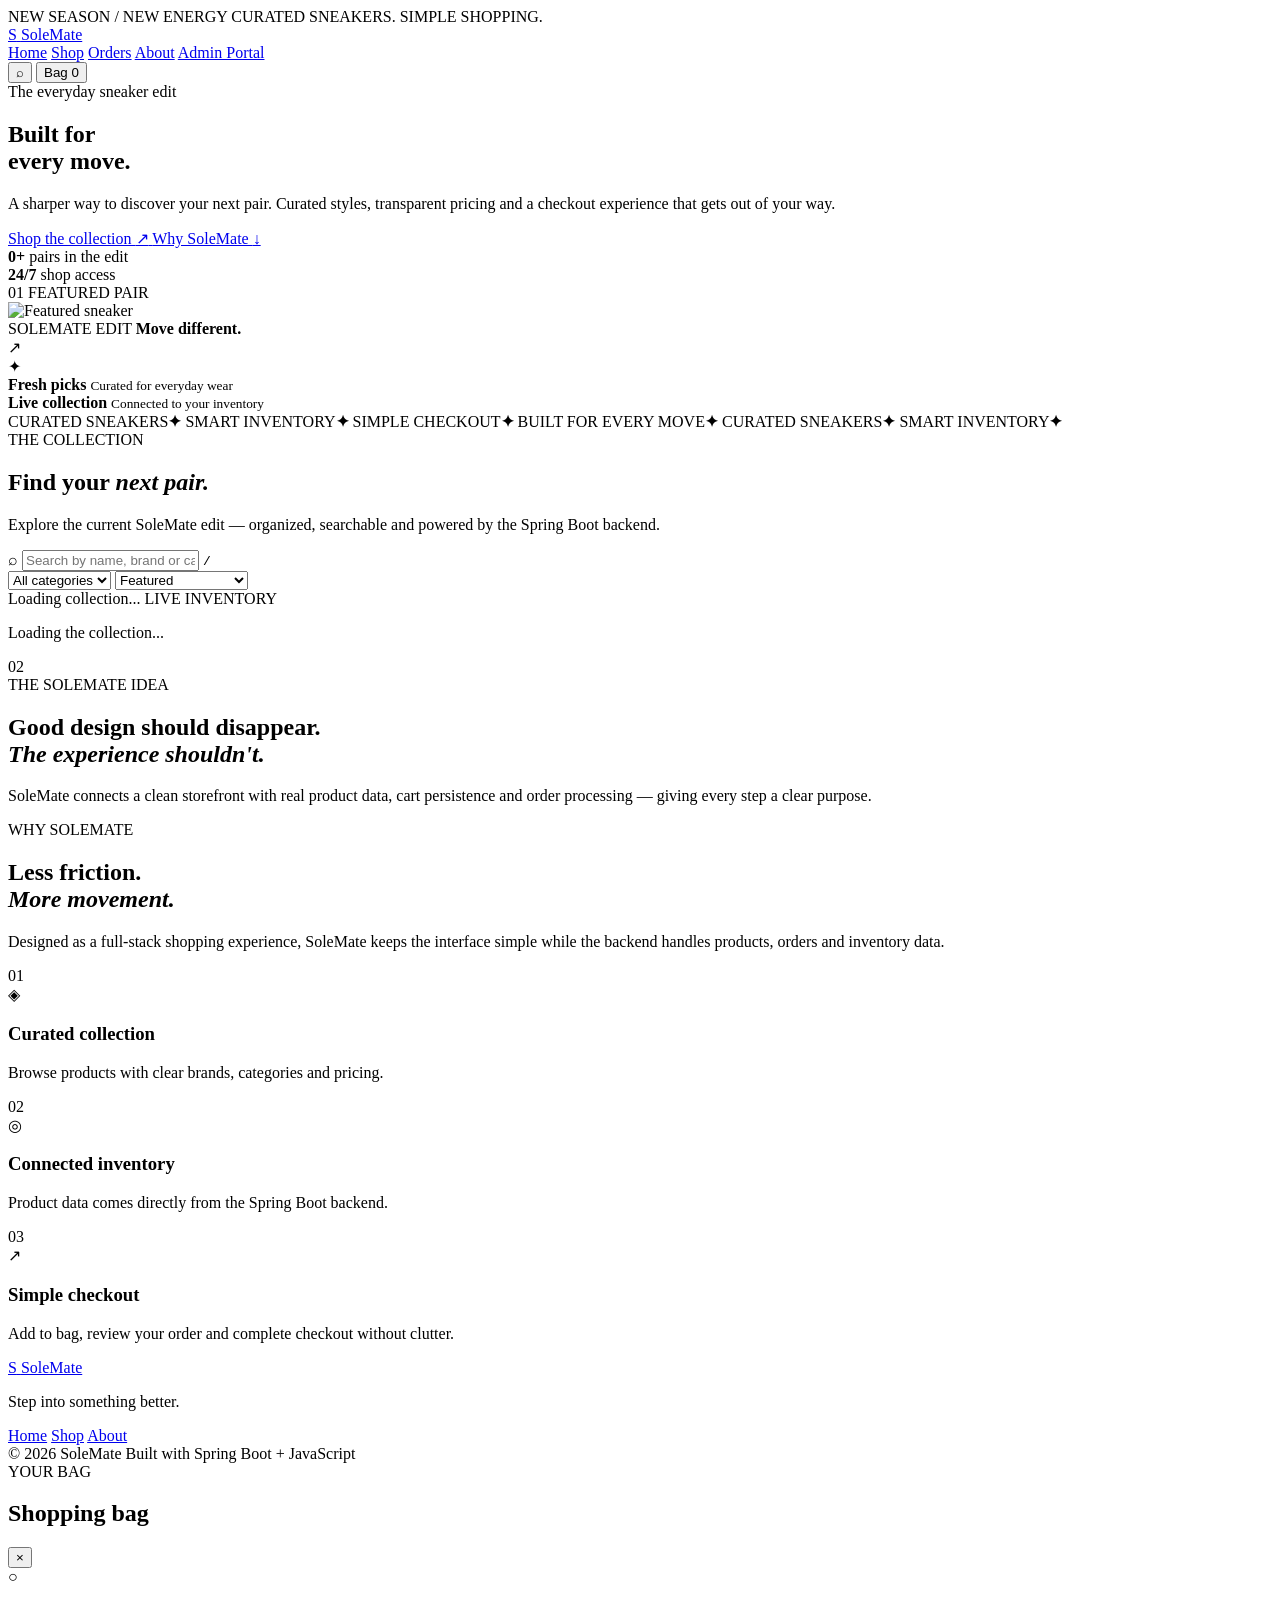
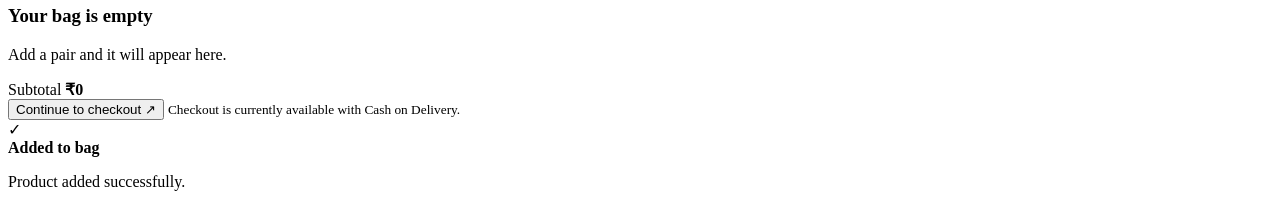
==== src/main/resources/static/index.html @ eb424265 "Complete e-commerce platform and admin portal" ====
<!DOCTYPE html>
<html lang="en">
<head>
    <meta charset="UTF-8">
    <meta name="viewport" content="width=device-width, initial-scale=1.0">
    <meta name="description" content="SoleMate — a modern sneaker shopping experience.">
    <title>SoleMate | Step Into Something Better</title>
    <link rel="preconnect" href="https://fonts.googleapis.com">
    <link rel="preconnect" href="https://fonts.gstatic.com" crossorigin>
    <link href="https://fonts.googleapis.com/css2?family=Inter:wght@400;500;600;700;800&display=swap" rel="stylesheet">
    <link rel="stylesheet" href="/css/style.css">
</head>

<body>
    <div class="announcement">
        <span>NEW SEASON / NEW ENERGY</span>
        <span class="announcement-divider"></span>
        <span>CURATED SNEAKERS. SIMPLE SHOPPING.</span>
    </div>

    <header class="navbar">
        <div class="nav-container">
            <a href="/" class="logo" aria-label="SoleMate home">
                <span class="logo-mark">S</span>
                <span class="logo-text">SoleMate</span>
            </a>

            <nav class="nav-links" aria-label="Primary navigation">
                <a href="#home" class="nav-link active">Home</a>
                <a href="/shop.html" class="nav-link shop-nav-link">Shop</a>
                <a href="/my-orders.html">Orders</a>
                <a href="/about.html">About</a>
                <a href="/admin.html">Admin Portal</a>
            </nav>

            <div class="nav-actions">
                <button class="icon-button" id="searchButton" aria-label="Jump to search">
                    <span>⌕</span>
                </button>

                <button class="cart-button" id="cartButton" aria-label="Open cart">
                    <span>Bag</span>
                    <span class="cart-count" id="cartCount">0</span>
                </button>
            </div>
        </div>
    </header>

    <main>
        <section class="hero" id="home">
            <div class="hero-noise"></div>
            <div class="hero-line hero-line-one"></div>
            <div class="hero-line hero-line-two"></div>

            <div class="hero-container">
                <div class="hero-copy">
                    <div class="eyebrow-pill">
                        <span class="pulse-dot"></span>
                        The everyday sneaker edit
                    </div>

                    <h1>
                        Built for<br>
                        <span>every move.</span>
                    </h1>

                    <p class="hero-description">
                        A sharper way to discover your next pair.
                        Curated styles, transparent pricing and a
                        checkout experience that gets out of your way.
                    </p>

                    <div class="hero-actions">
                        <a href="#shop" class="button button-dark">
                            Shop the collection
                            <span>↗</span>
                        </a>
                        <a href="#about" class="text-link">
                            Why SoleMate
                            <span>↓</span>
                        </a>
                    </div>

                    <div class="hero-meta">
                        <div>
                            <strong id="heroProductCount">0+</strong>
                            <span>pairs in the edit</span>
                        </div>
                        <div class="meta-divider"></div>
                        <div>
                            <strong>24/7</strong>
                            <span>shop access</span>
                        </div>
                    </div>
                </div>

                <div class="hero-visual">
                    <div class="hero-orbit orbit-one"></div>
                    <div class="hero-orbit orbit-two"></div>

                    <div class="hero-image-frame">
                        <div class="hero-image-label">
                            <span>01</span>
                            <span>FEATURED PAIR</span>
                        </div>

                        <img
                            id="heroProductImage"
                            class="hero-shoe-image"
                            src="https://images.unsplash.com/photo-1542291026-7eec264c27ff?auto=format&fit=crop&w=1100&q=90"
                            alt="Featured sneaker"
                        >

                        <div class="hero-image-bottom">
                            <div>
                                <span class="mini-label">SOLEMATE EDIT</span>
                                <strong>Move different.</strong>
                            </div>
                            <span class="hero-arrow">↗</span>
                        </div>
                    </div>

                    <div class="floating-note note-top">
                        <span class="note-icon">✦</span>
                        <div>
                            <strong>Fresh picks</strong>
                            <small>Curated for everyday wear</small>
                        </div>
                    </div>

                    <div class="floating-note note-bottom">
                        <span class="stock-dot"></span>
                        <div>
                            <strong>Live collection</strong>
                            <small>Connected to your inventory</small>
                        </div>
                    </div>
                </div>
            </div>
        </section>

        <section class="ticker" aria-label="SoleMate highlights">
            <div class="ticker-track">
                <span>CURATED SNEAKERS</span><b>✦</b>
                <span>SMART INVENTORY</span><b>✦</b>
                <span>SIMPLE CHECKOUT</span><b>✦</b>
                <span>BUILT FOR EVERY MOVE</span><b>✦</b>
                <span>CURATED SNEAKERS</span><b>✦</b>
                <span>SMART INVENTORY</span><b>✦</b>
            </div>
        </section>

        <section class="shop-section" id="shop">
            <div class="section-container">
                <div class="section-topline">
                    <div>
                        <span class="section-kicker">THE COLLECTION</span>
                        <h2>Find your <em>next pair.</em></h2>
                    </div>
                    <p>
                        Explore the current SoleMate edit — organized,
                        searchable and powered by the Spring Boot backend.
                    </p>
                </div>

                <div class="shop-toolbar">
                    <div class="search-box">
                        <span class="search-icon">⌕</span>
                        <input
                            type="text"
                            id="searchInput"
                            placeholder="Search by name, brand or category"
                            autocomplete="off"
                        >
                        <kbd>/</kbd>
                    </div>

                    <div class="filter-group">
                        <select id="categoryFilter" aria-label="Filter by category">
                            <option value="all">All categories</option>
                        </select>

                        <select id="sortSelect" aria-label="Sort products">
                            <option value="default">Featured</option>
                            <option value="price-low">Price: Low → High</option>
                            <option value="price-high">Price: High → Low</option>
                            <option value="name">Name: A → Z</option>
                        </select>
                    </div>
                </div>

                <div class="collection-status">
                    <span id="collectionCount">Loading collection...</span>
                    <span class="status-rule"></span>
                    <span>LIVE INVENTORY</span>
                </div>

                <div class="product-grid" id="productGrid">
                    <div class="loading-state">
                        <div class="loading-spinner"></div>
                        <p>Loading the collection...</p>
                    </div>
                </div>

                <div class="empty-state" id="emptyState" hidden>
                    <div class="empty-symbol">⌕</div>
                    <h3>No sneakers found.</h3>
                    <p>Try a different search or category.</p>
                    <button class="button button-dark" id="clearFilters">Reset filters</button>
                </div>
            </div>
        </section>

        <section class="statement-section">
            <div class="section-container statement-grid">
                <div class="statement-number">02</div>
                <div>
                    <span class="section-kicker">THE SOLEMATE IDEA</span>
                    <h2>Good design should disappear.<br><em>The experience shouldn't.</em></h2>
                </div>
                <p>
                    SoleMate connects a clean storefront with real product
                    data, cart persistence and order processing — giving
                    every step a clear purpose.
                </p>
            </div>
        </section>

        <section class="about-section" id="about">
            <div class="section-container">
                <div class="about-intro">
                    <div>
                        <span class="section-kicker">WHY SOLEMATE</span>
                        <h2>Less friction.<br><em>More movement.</em></h2>
                    </div>
                    <p>
                        Designed as a full-stack shopping experience, SoleMate
                        keeps the interface simple while the backend handles
                        products, orders and inventory data.
                    </p>
                </div>

                <div class="feature-grid">
                    <article class="feature-card">
                        <span class="feature-index">01</span>
                        <div class="feature-icon">◈</div>
                        <h3>Curated collection</h3>
                        <p>Browse products with clear brands, categories and pricing.</p>
                    </article>

                    <article class="feature-card feature-dark">
                        <span class="feature-index">02</span>
                        <div class="feature-icon">◎</div>
                        <h3>Connected inventory</h3>
                        <p>Product data comes directly from the Spring Boot backend.</p>
                    </article>

                    <article class="feature-card">
                        <span class="feature-index">03</span>
                        <div class="feature-icon">↗</div>
                        <h3>Simple checkout</h3>
                        <p>Add to bag, review your order and complete checkout without clutter.</p>
                    </article>
                </div>
            </div>
        </section>
    </main>

    <footer class="footer">
        <div class="footer-container">
            <div class="footer-main">
                <a href="/" class="logo">
                    <span class="logo-mark">S</span>
                    <span class="logo-text">SoleMate</span>
                </a>
                <p>Step into something better.</p>
            </div>

            <div class="footer-links">
                <a href="#home">Home</a>
                <a href="#shop">Shop</a>
                <a href="#about">About</a>
            </div>
        </div>

        <div class="footer-bottom">
            <span>© 2026 SoleMate</span>
            <span>Built with Spring Boot + JavaScript</span>
        </div>
    </footer>

    <aside class="cart-sidebar" id="cartSidebar" aria-label="Shopping bag">
        <div class="cart-header">
            <div>
                <span class="section-kicker">YOUR BAG</span>
                <h2>Shopping bag</h2>
            </div>
            <button class="close-button" id="closeCart" aria-label="Close cart">×</button>
        </div>

        <div class="cart-items" id="cartItems">
            <div class="cart-empty">
                <div class="cart-empty-icon">○</div>
                <h3>Your bag is empty</h3>
                <p>Add a pair and it will appear here.</p>
            </div>
        </div>

        <div class="cart-footer">
            <div class="cart-total">
                <span>Subtotal</span>
                <strong id="cartTotal">₹0</strong>
            </div>
            <button class="button button-dark checkout-button" onclick="window.location.href='/checkout.html'">
                Continue to checkout
                <span>↗</span>
            </button>
            <small>Checkout is currently available with Cash on Delivery.</small>
        </div>
    </aside>

    <div class="overlay" id="overlay"></div>

    <div class="toast" id="toast">
        <span class="toast-check">✓</span>
        <div>
            <strong id="toastTitle">Added to bag</strong>
            <p id="toastMessage">Product added successfully.</p>
        </div>
    </div>

    <script src="/js/app.js"></script>
</body>
</html>
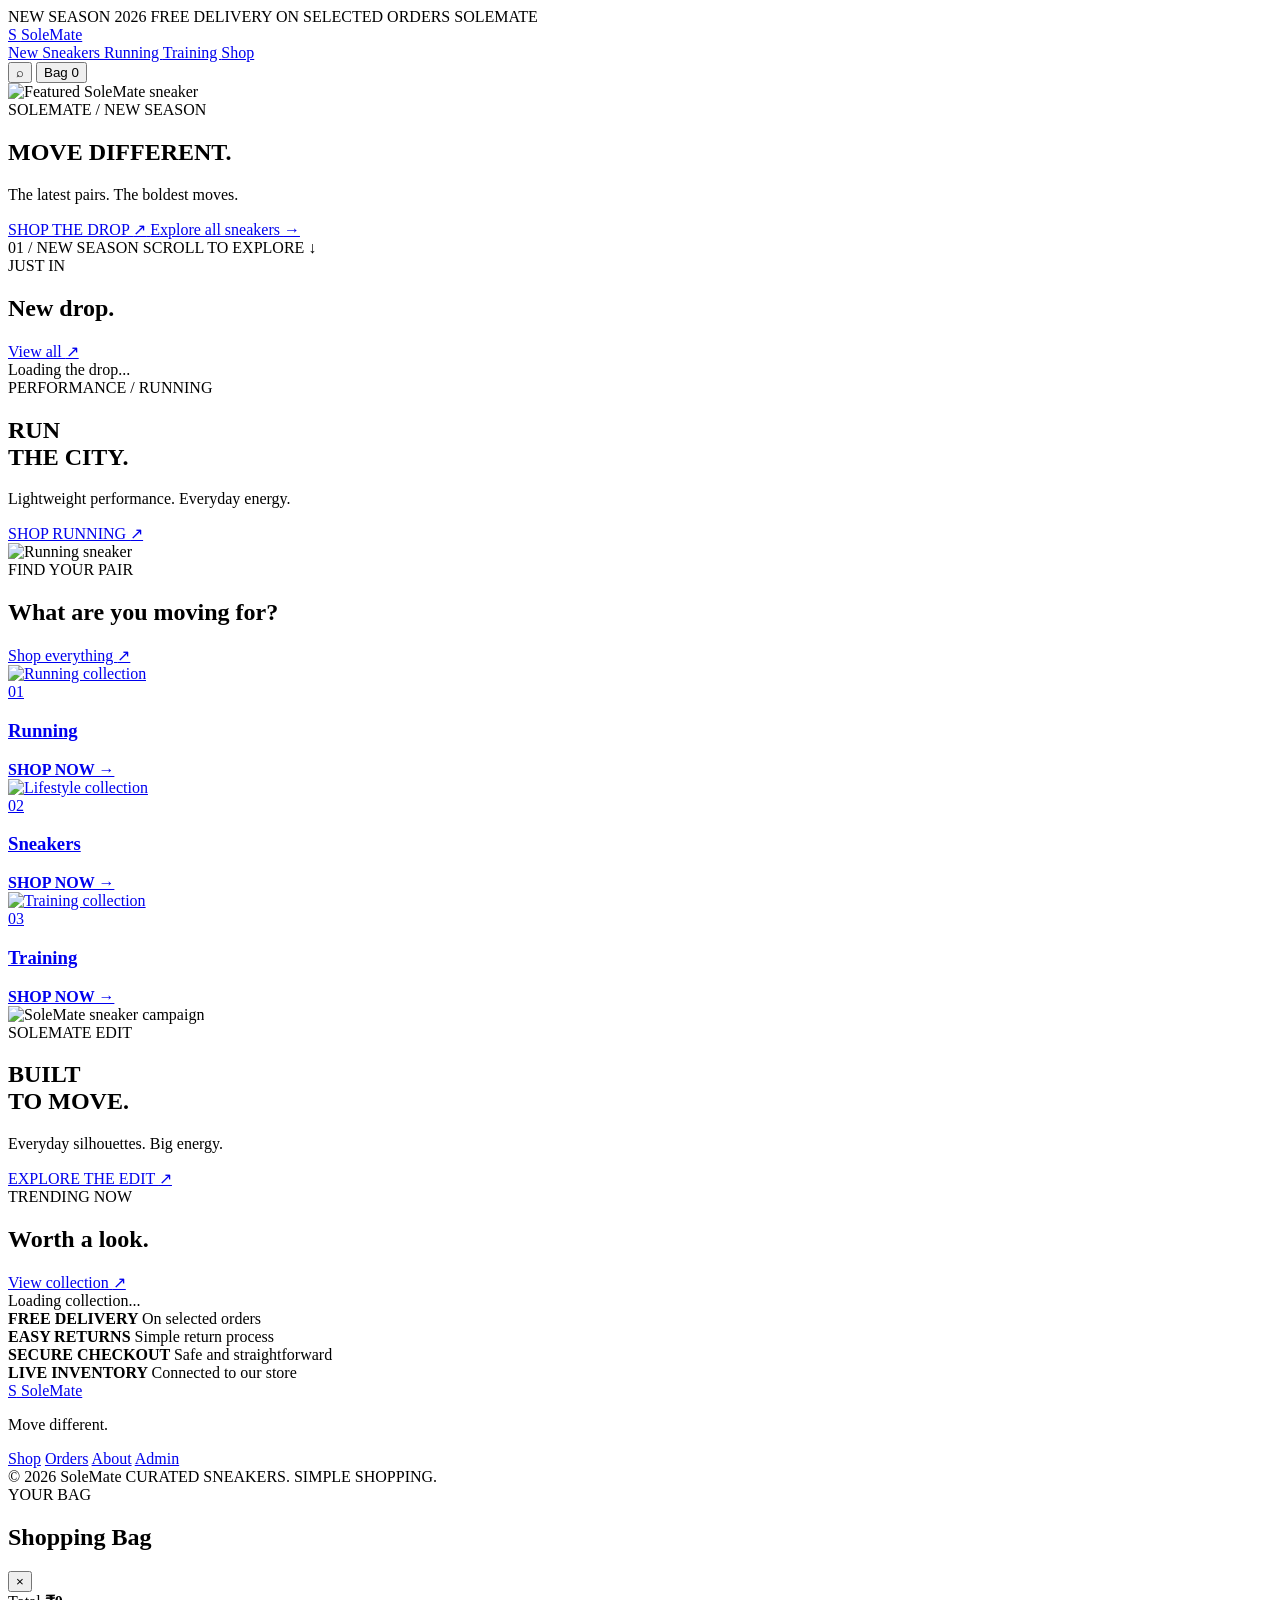
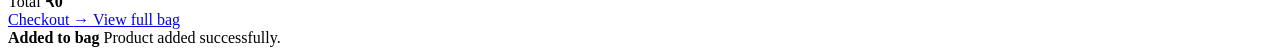
==== commit 5c405a4f: "feat: finalize storefront and product imagery" ====
--- a/src/main/resources/static/index.html
+++ b/src/main/resources/static/index.html
@@ -1,334 +1,1004 @@
 <!DOCTYPE html>
 <html lang="en">
+
 <head>
+
     <meta charset="UTF-8">
-    <meta name="viewport" content="width=device-width, initial-scale=1.0">
-    <meta name="description" content="SoleMate — a modern sneaker shopping experience.">
-    <title>SoleMate | Step Into Something Better</title>
+
+    <meta
+        name="viewport"
+        content="width=device-width, initial-scale=1.0"
+    >
+
+    <meta
+        name="description"
+        content="SoleMate — discover sneakers built for every move."
+    >
+
+    <title>SoleMate | Move Different</title>
+
     <link rel="preconnect" href="https://fonts.googleapis.com">
     <link rel="preconnect" href="https://fonts.gstatic.com" crossorigin>
-    <link href="https://fonts.googleapis.com/css2?family=Inter:wght@400;500;600;700;800&display=swap" rel="stylesheet">
-    <link rel="stylesheet" href="/css/style.css">
+
+    <link
+        href="https://fonts.googleapis.com/css2?family=Inter:wght@400;500;600;700;800;900&display=swap"
+        rel="stylesheet"
+    >
+
+    <link
+        rel="stylesheet"
+        href="/css/style.css"
+    >
+
 </head>
 
-<body>
-    <div class="announcement">
-        <span>NEW SEASON / NEW ENERGY</span>
-        <span class="announcement-divider"></span>
-        <span>CURATED SNEAKERS. SIMPLE SHOPPING.</span>
+
+<body class="home-v2">
+
+
+    <!-- =====================================================
+         ANNOUNCEMENT
+    ====================================================== -->
+
+    <div class="home-v2-announcement">
+
+        <span>
+            NEW SEASON 2026
+        </span>
+
+        <span class="home-v2-dot"></span>
+
+        <span>
+            FREE DELIVERY ON SELECTED ORDERS
+        </span>
+
+        <span class="home-v2-dot"></span>
+
+        <span>
+            SOLEMATE
+        </span>
+
     </div>
 
-    <header class="navbar">
-        <div class="nav-container">
-            <a href="/" class="logo" aria-label="SoleMate home">
-                <span class="logo-mark">S</span>
-                <span class="logo-text">SoleMate</span>
+
+    <!-- =====================================================
+         NAVIGATION
+    ====================================================== -->
+
+    <header class="home-v2-navbar">
+
+        <div class="home-v2-nav-inner">
+
+
+            <a
+                href="/"
+                class="home-v2-logo"
+                aria-label="SoleMate home"
+            >
+
+                <span class="home-v2-logo-mark">
+                    S
+                </span>
+
+                <span>
+                    SoleMate
+                </span>
+
             </a>
 
-            <nav class="nav-links" aria-label="Primary navigation">
-                <a href="#home" class="nav-link active">Home</a>
-                <a href="/shop.html" class="nav-link shop-nav-link">Shop</a>
-                <a href="/my-orders.html">Orders</a>
-                <a href="/about.html">About</a>
-                <a href="/admin.html">Admin Portal</a>
-            </nav>
-
-            <div class="nav-actions">
-                <button class="icon-button" id="searchButton" aria-label="Jump to search">
-                    <span>⌕</span>
+
+           <nav
+    class="home-v2-nav-links"
+    aria-label="Primary navigation"
+>
+
+    <a
+        href="#new-drop"
+        class="active"
+    >
+        New
+    </a>
+
+    <a href="/shop.html?category=Sneakers">
+        Sneakers
+    </a>
+
+    <a href="/shop.html?category=Running">
+        Running
+    </a>
+
+    <a href="/shop.html?category=Training">
+    Training
+</a>
+
+    <a href="/shop.html">
+        Shop
+    </a>
+
+</nav>
+
+
+            <div class="home-v2-nav-actions">
+
+                <button
+                    id="searchButton"
+                    class="home-v2-icon-button"
+                    aria-label="Search"
+                >
+                    ⌕
                 </button>
 
-                <button class="cart-button" id="cartButton" aria-label="Open cart">
-                    <span>Bag</span>
-                    <span class="cart-count" id="cartCount">0</span>
+
+                <button
+                    id="cartButton"
+                    class="home-v2-bag-button"
+                >
+
+                    <span>
+                        Bag
+                    </span>
+
+                    <span
+                        id="cartCount"
+                        class="home-v2-bag-count"
+                    >
+                        0
+                    </span>
+
                 </button>
-            </div>
+
+            </div>
+
         </div>
+
     </header>
 
+
     <main>
-        <section class="hero" id="home">
-            <div class="hero-noise"></div>
-            <div class="hero-line hero-line-one"></div>
-            <div class="hero-line hero-line-two"></div>
-
-            <div class="hero-container">
-                <div class="hero-copy">
-                    <div class="eyebrow-pill">
-                        <span class="pulse-dot"></span>
-                        The everyday sneaker edit
+
+
+        <!-- =================================================
+             HERO CAMPAIGN
+        ================================================== -->
+
+        <section class="home-v2-hero">
+
+
+            <div class="home-v2-hero-image-wrap">
+
+                <img
+                    id="heroProductImage"
+                    class="home-v2-hero-image"
+                    src=""
+                    alt="Featured SoleMate sneaker"
+                >
+
+            </div>
+
+
+            <div class="home-v2-hero-overlay"></div>
+
+
+            <div class="home-v2-hero-content">
+
+
+                <div class="home-v2-eyebrow white">
+                    SOLEMATE / NEW SEASON
+                </div>
+
+
+                <h1>
+
+                    MOVE
+                    <span>DIFFERENT.</span>
+
+                </h1>
+
+
+                <p>
+                    The latest pairs.
+                    The boldest moves.
+                </p>
+
+
+                <div class="home-v2-hero-actions">
+
+                    <a
+                        href="#new-drop"
+                        class="home-v2-button white"
+                    >
+                        SHOP THE DROP
+                        <span>↗</span>
+                    </a>
+
+                    <a
+                        href="/shop.html"
+                        class="home-v2-text-link white"
+                    >
+                        Explore all sneakers
+                        <span>→</span>
+                    </a>
+
+                </div>
+
+            </div>
+
+
+            <div class="home-v2-hero-bottom">
+
+                <span>
+                    01 / NEW SEASON
+                </span>
+
+                <span>
+                    SCROLL TO EXPLORE ↓
+                </span>
+
+            </div>
+
+        </section>
+
+
+        <!-- =================================================
+             NEW DROP
+        ================================================== -->
+
+        <section
+            id="new-drop"
+            class="home-v2-section home-v2-products-section"
+        >
+
+            <div class="home-v2-section-header">
+
+                <div>
+
+                    <span class="home-v2-eyebrow">
+                        JUST IN
+                    </span>
+
+                    <h2>
+                        New <span>drop.</span>
+                    </h2>
+
+                </div>
+
+
+                <a
+                    href="/shop.html"
+                    class="home-v2-view-link"
+                >
+                    View all
+                    <span>↗</span>
+                </a>
+
+            </div>
+
+
+            <div
+                id="newArrivalsGrid"
+                class="home-v2-product-grid"
+            >
+
+                <div class="home-v2-loading">
+                    Loading the drop...
+                </div>
+
+            </div>
+
+        </section>
+
+
+        <!-- =================================================
+             COLOUR CAMPAIGN
+        ================================================== -->
+
+        <section
+            id="running"
+            class="home-v2-campaign home-v2-campaign-blue"
+        >
+
+            <div class="home-v2-campaign-content">
+
+                <span class="home-v2-eyebrow white">
+                    PERFORMANCE / RUNNING
+                </span>
+
+                <h2>
+                    RUN
+                    <br>
+                    THE CITY.
+                </h2>
+
+                <p>
+                    Lightweight performance.
+                    Everyday energy.
+                </p>
+
+                <a
+                    href="/shop.html"
+                    class="home-v2-button white"
+                >
+                    SHOP RUNNING
+                    <span>↗</span>
+                </a>
+
+            </div>
+
+
+            <div class="home-v2-campaign-image">
+
+                <img
+                    id="runningCampaignImage"
+                    src=""
+                    alt="Running sneaker"
+                >
+
+            </div>
+
+        </section>
+
+
+        <!-- =================================================
+             CATEGORIES
+        ================================================== -->
+
+        <section
+            id="categories"
+            class="home-v2-section home-v2-category-section"
+        >
+
+            <div class="home-v2-section-header">
+
+                <div>
+
+                    <span class="home-v2-eyebrow">
+                        FIND YOUR PAIR
+                    </span>
+
+                    <h2>
+                        What are you
+                        <span>moving for?</span>
+                    </h2>
+
+                </div>
+
+
+                <a
+                    href="/shop.html"
+                    class="home-v2-view-link"
+                >
+                    Shop everything
+                    <span>↗</span>
+                </a>
+
+            </div>
+
+
+            <div class="home-v2-category-grid">
+
+
+                <a
+                    href="/shop.html?category=Running"
+                    class="home-v2-category-card home-v2-category-orange"
+                >
+
+                    <img
+                        id="categoryRunningImage"
+                        src=""
+                        alt="Running collection"
+                    >
+
+                    <div class="home-v2-category-overlay"></div>
+
+                    <div class="home-v2-category-content">
+
+                        <span>
+                            01
+                        </span>
+
+                        <h3>
+                            Running
+                        </h3>
+
+                        <strong>
+                            SHOP NOW →
+                        </strong>
+
                     </div>
 
-                    <h1>
-                        Built for<br>
-                        <span>every move.</span>
-                    </h1>
-
-                    <p class="hero-description">
-                        A sharper way to discover your next pair.
-                        Curated styles, transparent pricing and a
-                        checkout experience that gets out of your way.
-                    </p>
-
-                    <div class="hero-actions">
-                        <a href="#shop" class="button button-dark">
-                            Shop the collection
-                            <span>↗</span>
-                        </a>
-                        <a href="#about" class="text-link">
-                            Why SoleMate
-                            <span>↓</span>
-                        </a>
+                </a>
+
+
+                <a href="/shop.html?category=Sneakers"
+   class="home-v2-category-card home-v2-category-blue">
+
+                    <img
+                        id="categoryLifestyleImage"
+                        src=""
+                        alt="Lifestyle collection"
+                    >
+
+                    <div class="home-v2-category-overlay"></div>
+
+                    <div class="home-v2-category-content">
+
+                        <span>
+                            02
+                        </span>
+
+                        <h3>Sneakers</h3>
+
+                        <strong>
+                            SHOP NOW →
+                        </strong>
+
                     </div>
 
-                    <div class="hero-meta">
-                        <div>
-                            <strong id="heroProductCount">0+</strong>
-                            <span>pairs in the edit</span>
-                        </div>
-                        <div class="meta-divider"></div>
-                        <div>
-                            <strong>24/7</strong>
-                            <span>shop access</span>
-                        </div>
+                </a>
+
+
+                <a
+                    href="/shop.html?category=Training"
+                    class="home-v2-category-card home-v2-category-green"
+                >
+
+                    <img
+                        id="categoryTrainingImage"
+                        src=""
+                        alt="Training collection"
+                    >
+
+                    <div class="home-v2-category-overlay"></div>
+
+                    <div class="home-v2-category-content">
+
+                        <span>
+                            03
+                        </span>
+
+                        <h3>
+                            Training
+                        </h3>
+
+                        <strong>
+                            SHOP NOW →
+                        </strong>
+
                     </div>
+
+                </a>
+
+            </div>
+
+        </section>
+
+
+        <!-- =================================================
+             SECOND CAMPAIGN
+        ================================================== -->
+
+        <section
+            class="home-v2-campaign home-v2-campaign-orange"
+        >
+
+            <div class="home-v2-campaign-image">
+
+                <img
+                    id="styleCampaignImage"
+                    src=""
+                    alt="SoleMate sneaker campaign"
+                >
+
+            </div>
+
+
+            <div class="home-v2-campaign-content">
+
+                <span class="home-v2-eyebrow dark">
+                    SOLEMATE EDIT
+                </span>
+
+                <h2>
+                    BUILT
+                    <br>
+                    TO MOVE.
+                </h2>
+
+                <p>
+                    Everyday silhouettes.
+                    Big energy.
+                </p>
+
+                <a
+                    href="/shop.html"
+                    class="home-v2-button dark"
+                >
+                    EXPLORE THE EDIT
+                    <span>↗</span>
+                </a>
+
+            </div>
+
+        </section>
+
+
+        <!-- =================================================
+             TRENDING
+        ================================================== -->
+
+        <section
+            class="home-v2-section home-v2-products-section"
+        >
+
+            <div class="home-v2-section-header">
+
+                <div>
+
+                    <span class="home-v2-eyebrow">
+                        TRENDING NOW
+                    </span>
+
+                    <h2>
+                        Worth
+                        <span>a look.</span>
+                    </h2>
+
                 </div>
 
-                <div class="hero-visual">
-                    <div class="hero-orbit orbit-one"></div>
-                    <div class="hero-orbit orbit-two"></div>
-
-                    <div class="hero-image-frame">
-                        <div class="hero-image-label">
-                            <span>01</span>
-                            <span>FEATURED PAIR</span>
-                        </div>
-
-                        <img
-                            id="heroProductImage"
-                            class="hero-shoe-image"
-                            src="https://images.unsplash.com/photo-1542291026-7eec264c27ff?auto=format&fit=crop&w=1100&q=90"
-                            alt="Featured sneaker"
-                        >
-
-                        <div class="hero-image-bottom">
-                            <div>
-                                <span class="mini-label">SOLEMATE EDIT</span>
-                                <strong>Move different.</strong>
-                            </div>
-                            <span class="hero-arrow">↗</span>
-                        </div>
-                    </div>
-
-                    <div class="floating-note note-top">
-                        <span class="note-icon">✦</span>
-                        <div>
-                            <strong>Fresh picks</strong>
-                            <small>Curated for everyday wear</small>
-                        </div>
-                    </div>
-
-                    <div class="floating-note note-bottom">
-                        <span class="stock-dot"></span>
-                        <div>
-                            <strong>Live collection</strong>
-                            <small>Connected to your inventory</small>
-                        </div>
-                    </div>
+
+                <a
+                    href="/shop.html"
+                    class="home-v2-view-link"
+                >
+                    View collection
+                    <span>↗</span>
+                </a>
+
+            </div>
+
+
+            <div
+                id="trendingGrid"
+                class="home-v2-product-grid"
+            >
+
+                <div class="home-v2-loading">
+                    Loading collection...
                 </div>
-            </div>
+
+            </div>
+
         </section>
 
-        <section class="ticker" aria-label="SoleMate highlights">
-            <div class="ticker-track">
-                <span>CURATED SNEAKERS</span><b>✦</b>
-                <span>SMART INVENTORY</span><b>✦</b>
-                <span>SIMPLE CHECKOUT</span><b>✦</b>
-                <span>BUILT FOR EVERY MOVE</span><b>✦</b>
-                <span>CURATED SNEAKERS</span><b>✦</b>
-                <span>SMART INVENTORY</span><b>✦</b>
-            </div>
+
+        <!-- =================================================
+             SERVICE STRIP
+        ================================================== -->
+
+        <section class="home-v2-service-strip">
+
+            <div>
+
+                <strong>
+                    FREE DELIVERY
+                </strong>
+
+                <span>
+                    On selected orders
+                </span>
+
+            </div>
+
+
+            <div>
+
+                <strong>
+                    EASY RETURNS
+                </strong>
+
+                <span>
+                    Simple return process
+                </span>
+
+            </div>
+
+
+            <div>
+
+                <strong>
+                    SECURE CHECKOUT
+                </strong>
+
+                <span>
+                    Safe and straightforward
+                </span>
+
+            </div>
+
+
+            <div>
+
+                <strong>
+                    LIVE INVENTORY
+                </strong>
+
+                <span>
+                    Connected to our store
+                </span>
+
+            </div>
+
         </section>
 
-        <section class="shop-section" id="shop">
-            <div class="section-container">
-                <div class="section-topline">
-                    <div>
-                        <span class="section-kicker">THE COLLECTION</span>
-                        <h2>Find your <em>next pair.</em></h2>
-                    </div>
-                    <p>
-                        Explore the current SoleMate edit — organized,
-                        searchable and powered by the Spring Boot backend.
-                    </p>
-                </div>
-
-                <div class="shop-toolbar">
-                    <div class="search-box">
-                        <span class="search-icon">⌕</span>
-                        <input
-                            type="text"
-                            id="searchInput"
-                            placeholder="Search by name, brand or category"
-                            autocomplete="off"
-                        >
-                        <kbd>/</kbd>
-                    </div>
-
-                    <div class="filter-group">
-                        <select id="categoryFilter" aria-label="Filter by category">
-                            <option value="all">All categories</option>
-                        </select>
-
-                        <select id="sortSelect" aria-label="Sort products">
-                            <option value="default">Featured</option>
-                            <option value="price-low">Price: Low → High</option>
-                            <option value="price-high">Price: High → Low</option>
-                            <option value="name">Name: A → Z</option>
-                        </select>
-                    </div>
-                </div>
-
-                <div class="collection-status">
-                    <span id="collectionCount">Loading collection...</span>
-                    <span class="status-rule"></span>
-                    <span>LIVE INVENTORY</span>
-                </div>
-
-                <div class="product-grid" id="productGrid">
-                    <div class="loading-state">
-                        <div class="loading-spinner"></div>
-                        <p>Loading the collection...</p>
-                    </div>
-                </div>
-
-                <div class="empty-state" id="emptyState" hidden>
-                    <div class="empty-symbol">⌕</div>
-                    <h3>No sneakers found.</h3>
-                    <p>Try a different search or category.</p>
-                    <button class="button button-dark" id="clearFilters">Reset filters</button>
-                </div>
-            </div>
-        </section>
-
-        <section class="statement-section">
-            <div class="section-container statement-grid">
-                <div class="statement-number">02</div>
-                <div>
-                    <span class="section-kicker">THE SOLEMATE IDEA</span>
-                    <h2>Good design should disappear.<br><em>The experience shouldn't.</em></h2>
-                </div>
+    </main>
+
+
+    <!-- =====================================================
+         FOOTER
+    ====================================================== -->
+
+    <footer class="home-v2-footer">
+
+        <div class="home-v2-footer-main">
+
+
+            <div>
+
+                <a
+                    href="/"
+                    class="home-v2-footer-logo"
+                >
+                    <span>S</span>
+                    SoleMate
+                </a>
+
                 <p>
-                    SoleMate connects a clean storefront with real product
-                    data, cart persistence and order processing — giving
-                    every step a clear purpose.
+                    Move different.
                 </p>
-            </div>
-        </section>
-
-        <section class="about-section" id="about">
-            <div class="section-container">
-                <div class="about-intro">
-                    <div>
-                        <span class="section-kicker">WHY SOLEMATE</span>
-                        <h2>Less friction.<br><em>More movement.</em></h2>
-                    </div>
-                    <p>
-                        Designed as a full-stack shopping experience, SoleMate
-                        keeps the interface simple while the backend handles
-                        products, orders and inventory data.
-                    </p>
-                </div>
-
-                <div class="feature-grid">
-                    <article class="feature-card">
-                        <span class="feature-index">01</span>
-                        <div class="feature-icon">◈</div>
-                        <h3>Curated collection</h3>
-                        <p>Browse products with clear brands, categories and pricing.</p>
-                    </article>
-
-                    <article class="feature-card feature-dark">
-                        <span class="feature-index">02</span>
-                        <div class="feature-icon">◎</div>
-                        <h3>Connected inventory</h3>
-                        <p>Product data comes directly from the Spring Boot backend.</p>
-                    </article>
-
-                    <article class="feature-card">
-                        <span class="feature-index">03</span>
-                        <div class="feature-icon">↗</div>
-                        <h3>Simple checkout</h3>
-                        <p>Add to bag, review your order and complete checkout without clutter.</p>
-                    </article>
-                </div>
-            </div>
-        </section>
-    </main>
-
-    <footer class="footer">
-        <div class="footer-container">
-            <div class="footer-main">
-                <a href="/" class="logo">
-                    <span class="logo-mark">S</span>
-                    <span class="logo-text">SoleMate</span>
-                </a>
-                <p>Step into something better.</p>
-            </div>
-
-            <div class="footer-links">
-                <a href="#home">Home</a>
-                <a href="#shop">Shop</a>
-                <a href="#about">About</a>
-            </div>
+
+            </div>
+
+
+         <div class="home-v2-footer-links">
+    <a href="/shop.html">Shop</a>
+    <a href="/my-orders.html">Orders</a>
+    <a href="/about.html">About</a>
+    <a href="/admin-login.html">Admin</a>
+</div>
+        
+
+
+        <div class="home-v2-footer-bottom">
+
+            <span>
+                © 2026 SoleMate
+            </span>
+
+            <span>
+                CURATED SNEAKERS. SIMPLE SHOPPING.
+            </span>
+
         </div>
 
-        <div class="footer-bottom">
-            <span>© 2026 SoleMate</span>
-            <span>Built with Spring Boot + JavaScript</span>
+    </footer>
+
+
+    <!-- =====================================================
+         CART DRAWER
+    ====================================================== -->
+
+    <div
+        id="overlay"
+        class="overlay"
+    ></div>
+
+
+    <aside
+        id="cartSidebar"
+        class="cart-sidebar"
+    >
+
+        <div class="cart-sidebar-header">
+
+            <div>
+
+                <span class="section-kicker">
+                    YOUR BAG
+                </span>
+
+                <h2>
+                    Shopping Bag
+                </h2>
+
+            </div>
+
+
+            <button
+                id="closeCart"
+                class="cart-close"
+                aria-label="Close cart"
+            >
+                ×
+            </button>
+
         </div>
-    </footer>
-
-    <aside class="cart-sidebar" id="cartSidebar" aria-label="Shopping bag">
-        <div class="cart-header">
-            <div>
-                <span class="section-kicker">YOUR BAG</span>
-                <h2>Shopping bag</h2>
-            </div>
-            <button class="close-button" id="closeCart" aria-label="Close cart">×</button>
+
+
+        <div
+            id="cartItems"
+            class="cart-items"
+        ></div>
+
+
+        <div class="cart-sidebar-footer">
+
+            <div class="cart-total-row">
+
+                <span>
+                    Total
+                </span>
+
+                <strong id="cartTotal">
+                    ₹0
+                </strong>
+
+            </div>
+
+
+            <a
+                href="/checkout.html"
+                class="button button-dark cart-checkout-button"
+            >
+                Checkout
+                <span>→</span>
+            </a>
+
+
+            <a
+                href="/cart.html"
+                class="cart-full-page-link"
+            >
+                View full bag
+            </a>
+
         </div>
 
-        <div class="cart-items" id="cartItems">
-            <div class="cart-empty">
-                <div class="cart-empty-icon">○</div>
-                <h3>Your bag is empty</h3>
-                <p>Add a pair and it will appear here.</p>
-            </div>
-        </div>
-
-        <div class="cart-footer">
-            <div class="cart-total">
-                <span>Subtotal</span>
-                <strong id="cartTotal">₹0</strong>
-            </div>
-            <button class="button button-dark checkout-button" onclick="window.location.href='/checkout.html'">
-                Continue to checkout
-                <span>↗</span>
-            </button>
-            <small>Checkout is currently available with Cash on Delivery.</small>
-        </div>
     </aside>
 
-    <div class="overlay" id="overlay"></div>
-
-    <div class="toast" id="toast">
-        <span class="toast-check">✓</span>
-        <div>
-            <strong id="toastTitle">Added to bag</strong>
-            <p id="toastMessage">Product added successfully.</p>
-        </div>
+
+    <!-- =====================================================
+         TOAST
+    ====================================================== -->
+
+    <div
+        id="toast"
+        class="toast"
+    >
+
+        <strong id="toastTitle">
+            Added to bag
+        </strong>
+
+        <span id="toastMessage">
+            Product added successfully.
+        </span>
+
     </div>
 
+
     <script src="/js/app.js"></script>
-</body>
-</html>
+
+
+    <!-- =====================================================
+         HOMEPAGE IMAGE MAPPING
+    ====================================================== -->
+
+    <script>
+
+        /*
+         * The main application loads products from
+         * the Spring Boot API.
+         *
+         * This small homepage layer uses the same API
+         * to populate campaign/category imagery.
+         */
+
+        document.addEventListener(
+            "DOMContentLoaded",
+            async () => {
+
+                try {
+
+                    const response =
+                        await fetch("/api/products");
+
+                    if (!response.ok) {
+                        return;
+                    }
+
+                    const products =
+                        await response.json();
+
+
+                    if (!products.length) {
+                        return;
+                    }
+
+
+                    const getImage =
+                        product =>
+                            product?.imageUrl || "";
+
+
+                    /*
+                     * Hero
+                     */
+                    const hero =
+                        document.getElementById(
+                            "heroProductImage"
+                        );
+
+                    if (hero) {
+
+                        hero.src =
+                            getImage(products[0]);
+
+                        hero.alt =
+                            `${products[0].brand} ${products[0].name}`;
+
+                    }
+
+
+                    /*
+                     * Running campaign.
+                     */
+                    const running =
+                        products.find(
+                            product =>
+                                String(
+                                    product.category || ""
+                                ).toLowerCase()
+                                === "running"
+                        ) || products[1];
+
+
+                    const runningImage =
+                        document.getElementById(
+                            "runningCampaignImage"
+                        );
+
+                    if (
+                        runningImage &&
+                        running
+                    ) {
+
+                        runningImage.src =
+                            getImage(running);
+
+                        runningImage.alt =
+                            `${running.brand} ${running.name}`;
+
+                    }
+
+
+                    /*
+                     * Category images.
+                     */
+                    const categoryProducts = {
+
+                        categoryRunningImage:
+                            products.find(
+                                product =>
+                                    String(
+                                        product.category || ""
+                                    ).toLowerCase()
+                                    === "running"
+                            ),
+
+                        categoryLifestyleImage:
+                            products.find(
+                                product =>
+                                    String(
+                                        product.category || ""
+                                    ).toLowerCase()
+                                    === "lifestyle"
+                            ),
+
+                        categoryTrainingImage:
+                            products.find(
+                                product =>
+                                    String(
+                                        product.category || ""
+                                    ).toLowerCase()
+                                    === "training"
+                            )
+
+                    };
+
+
+                    /*
+                     * Fallback products if a particular
+                     * category does not exist.
+                     */
+                    const fallbackProducts =
+                        products.slice(0, 3);
+
+
+                    Object.entries(
+                        categoryProducts
+                    ).forEach(
+                        ([id, product], index) => {
+
+                            const image =
+                                document.getElementById(id);
+
+                            const fallback =
+                                fallbackProducts[index] ||
+                                products[0];
+
+
+                            const selected =
+                                product || fallback;
+
+
+                            if (
+                                image &&
+                                selected
+                            ) {
+
+                                image.src =
+                                    getImage(selected);
+
+                                image.alt =
+                                    `${selected.brand} ${selected.name}`;
+
+                            }
+
+                        }
+                    );
+
+
+                    /*
+                     * Second campaign.
+                     */
+                    const styleProduct =
+                        products[4] ||
+                        products[2] ||
+                        products[0];
+
+
+                    const styleImage =
+                        document.getElementById(
+                            "styleCampaignImage"
+                        );
+
+
+                    if (
+                        styleImage &&
+                        styleProduct
+                    ) {
+
+                        styleImage.src =
+                            getImage(styleProduct);
+
+                        styleImage.alt =
+                            `${styleProduct.brand} ${styleProduct.name}`;
+
+                    }
+
+                } catch (error) {
+
+                    console.error(
+                        "Homepage image loading error:",
+                        error
+                    );
+
+                }
+
+            }
+        );
+
+    </script>
+
+
+</body>
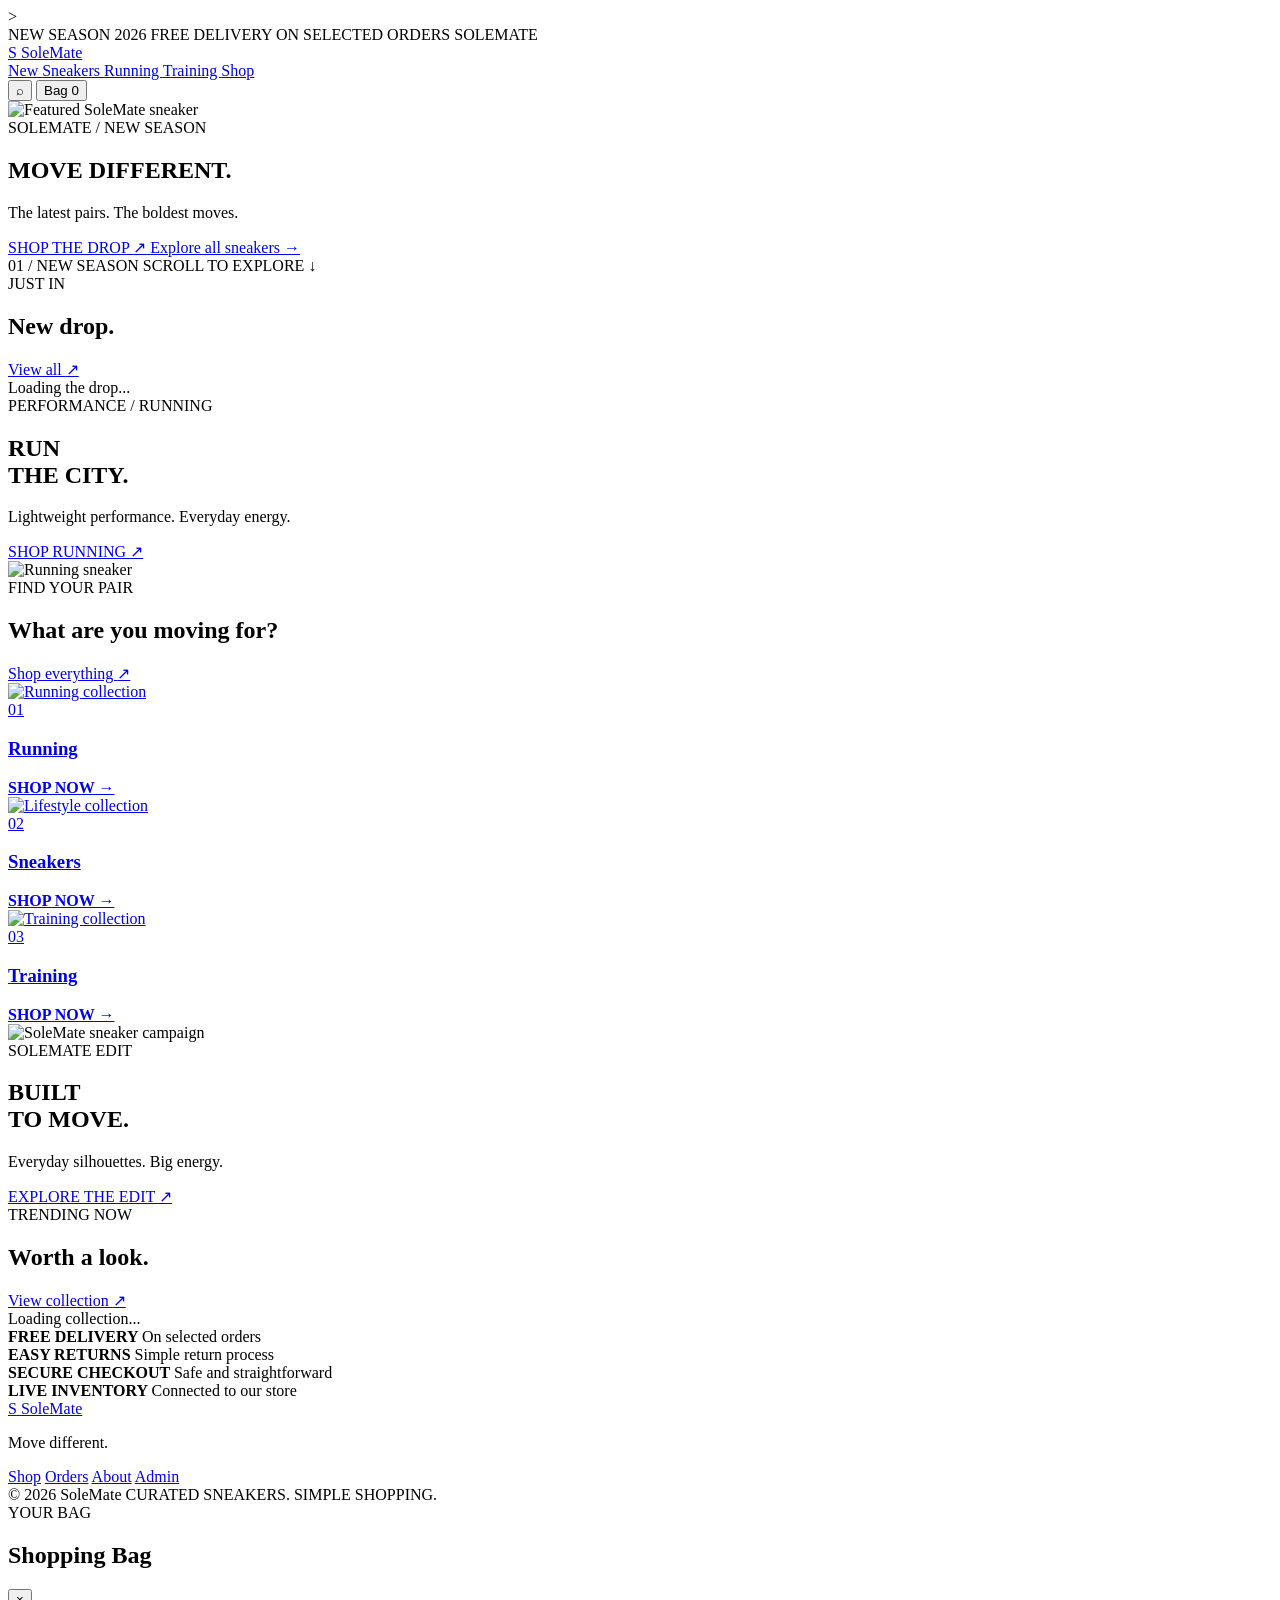
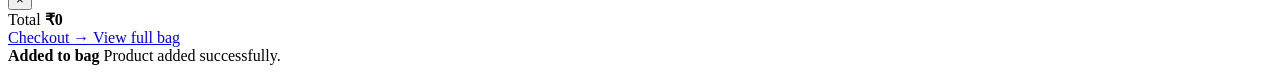
==== commit dfa49703: "Finalize SoleMate responsive and SEO improvements" ====
--- a/src/main/resources/static/index.html
+++ b/src/main/resources/static/index.html
@@ -13,6 +13,13 @@
     <meta
         name="description"
         content="SoleMate — discover sneakers built for every move."
+        <link rel="icon" type="image/svg+xml" href="/favicon.svg">
+        <meta name="robots" content="index, follow">
+
+<meta property="og:title" content="SoleMate | Move Different">
+<meta property="og:description"
+      content="Discover sneakers built for every move with SoleMate.">
+<meta property="og:type" content="website">
     >
 
     <title>SoleMate | Move Different</title>
@@ -29,6 +36,7 @@
         rel="stylesheet"
         href="/css/style.css"
     >
+
 
 </head>
 
@@ -384,7 +392,8 @@
 
                     <img
                         id="categoryRunningImage"
-                        src=""
+                        src="/images/products/ultraboost/1.jpg"
+
                         alt="Running collection"
                     >
 
@@ -414,7 +423,7 @@
 
                     <img
                         id="categoryLifestyleImage"
-                        src=""
+                        src="/images/products/old-skool/1.jpg"
                         alt="Lifestyle collection"
                     >
 
@@ -444,7 +453,7 @@
 
                     <img
                         id="categoryTrainingImage"
-                        src=""
+                        src="/images/products/metcon-9/1.jpg"
                         alt="Training collection"
                     >
 
